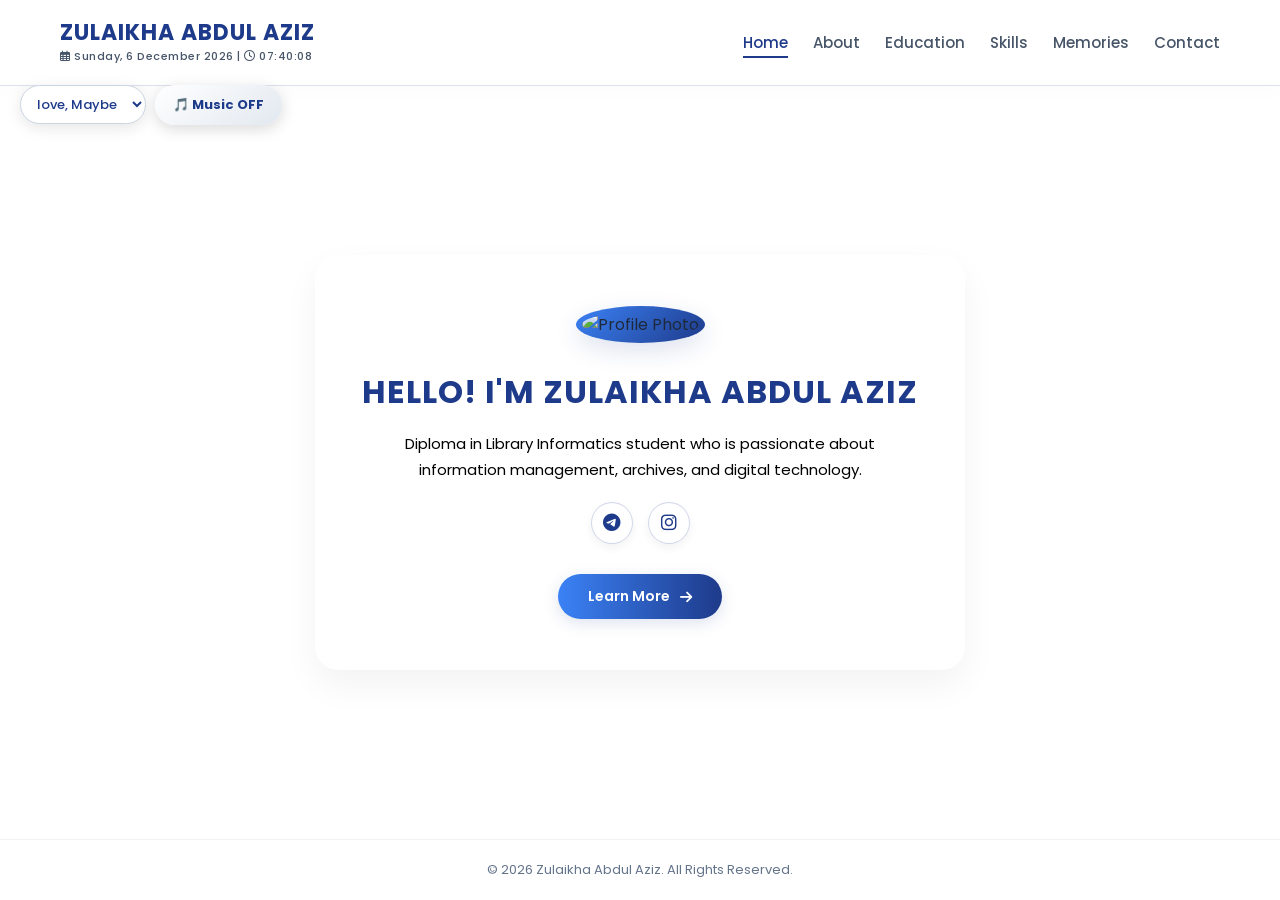
==== index.html @ b41ec61c "zuziz zuziz web" ====
<!DOCTYPE html>
<html lang="en">
<head>
    <meta charset="UTF-8">
    <meta name="viewport" content="width=device-width, initial-scale=1.0">
    <title>Zulaikha Abdul Aziz | Resume</title>

    <link rel="preconnect" href="https://fonts.googleapis.com">
    <link rel="preconnect" href="https://fonts.gstatic.com" crossorigin>
    <link href="https://fonts.googleapis.com/css2?family=Cinzel:wght@600;700&family=Poppins:wght@300;400;500;600;700&display=swap" rel="stylesheet">
    
    <link rel="stylesheet" href="https://cdnjs.cloudflare.com/ajax/libs/font-awesome/6.5.1/css/all.min.css">

    <style>
        /* CSS RESET & THEME SETUP */
        * {
            box-sizing: border-box;
            margin: 0;
            padding: 0;
        }

        body {
            font-family: 'Poppins', sans-serif;
            background-image: url('https://i.pinimg.com/736x/dc/0e/d4/dc0ed4d0a04efab5ea2d8f2a825cf0ed.jpg');
            background-size: cover;
            background-position: center;
            background-repeat: no-repeat;
            background-attachment: fixed;
            color: #1e293b;
            min-height: 100vh;
            display: flex;
            flex-direction: column;
            overflow-x: hidden;
        }

        /* HEADER & NAVIGATION */
        header {
            background-color: rgba(255, 255, 255, 0.6);
            backdrop-filter: blur(10px);
            -webkit-backdrop-filter: blur(10px);
            position: sticky;
            top: 0;
            z-index: 999;
            border-bottom: 1px solid rgba(30, 58, 138, 0.15); 
            box-shadow: 0 4px 20px rgba(0, 0, 0, 0.02); 
            width: 100%;
        }

        nav {
            max-width: 1200px;
            margin: 0 auto;
            padding: 20px;
            display: flex;
            justify-content: space-between;
            align-items: center;
        }

        /* Bekas susunan menegak untuk nama & jam */
        .logo-container {
            display: flex;
            flex-direction: column;
        }

        .logo {
            font-weight: 700;
            color: #1e3a8a;
            font-size: 22px;
            letter-spacing: 1px;
            line-height: 1.2;
        }

        /* Gaya tulisan jam live mengikut konfigurasi portfolio anda */
        .live-clock {
            font-size: 11px;
            color: #475569;
            font-weight: 500;
            margin-top: 2px;
            letter-spacing: 0.5px;
        }

        nav ul {
            list-style: none;
            display: flex;
            gap: 25px;
        }

        nav ul li a {
            text-decoration: none;
            color: #475569;
            font-weight: 500;
            font-size: 15px;
            transition: 0.3s;
            position: relative;
            padding-bottom: 5px;
        }

        nav ul li a:hover, nav ul li a.active {
            color: #1e3a8a;
        }

        nav ul li a::after {
            content: '';
            position: absolute;
            width: 0;
            height: 2px;
            bottom: 0;
            left: 0;
            background-color: #1e3a8a;
            transition: 0.3s;
        }

        nav ul li a:hover::after, nav ul li a.active::after {
            width: 100%;
        }

        /* HERO SECTION MAIN CARD */
        .hero {
            flex: 1;
            display: flex;
            align-items: center;
            justify-content: center;
            padding: 60px 20px;
        }

        .hero-content {
           background: linear-gradient(to bottom, rgba(255, 255, 255, 0.50) 60%, rgba(255, 255, 255, 0.75) 100%), 
           url("https://i.pinimg.com/736x/dc/0e/d4/dc0ed4d0a04efab5ea2d8f2a825cf0ed.jpg");
            background-size: cover;
            background-position: center;
            backdrop-filter: blur(15px);
            -webkit-backdrop-filter: blur(15px);
            border-radius: 24px;
            padding: 50px 40px;
            max-width: 650px;
            width: 100%;
            text-align: center;
            box-shadow: 0 15px 35px rgba(0, 0, 0, 0.05);
            border: 1px solid rgba(255, 255, 255, 0.6);
            animation: fadeInUp 1.2s ease-out;
        }

        /* PROFILE PHOTO WITH MODERN DOUBLE BORDER */
        .hero-content img {
            width: 160px;
            height: 160px;
            object-fit: cover;
            border-radius: 50%;
            padding: 6px;
            background: linear-gradient(135deg, #3b82f6, #1e3a8a);
            box-shadow: 0 8px 25px rgba(30, 58, 138, 0.15);
            margin-bottom: 25px;
            transition: transform 0.5s ease;
        }

        .hero-content img:hover {
            transform: scale(1.05) rotate(3deg);
        }

        .hero-content h1 {
            font-family: 'Poppins', serif;
            font-size: 32px;
            color: #1e3a8a;
            letter-spacing: 1px;
            margin-bottom: 15px;
        }

        .hero-content p {
            font-size: 15px;
            color: black;
            line-height: 1.7;
            max-width: 500px;
            margin: 0 auto 20px;
        }

        /* GAYA IKON MEDIA SOSIAL INTERAKTIF */
        .social-links {
            display: flex;
            justify-content: center;
            gap: 15px;
            margin-bottom: 30px;
        }

        .social-icon {
            width: 42px;
            height: 42px;
            background: rgba(255, 255, 255, 0.85);
            border: 1px solid rgba(30, 58, 138, 0.2);
            color: #1e3a8a;
            border-radius: 50%;
            display: flex;
            align-items: center;
            justify-content: center;
            text-decoration: none;
            font-size: 18px;
            transition: all 0.3s ease;
            box-shadow: 0 4px 10px rgba(0, 0, 0, 0.05);
        }

        .social-icon:hover {
            color: #ffffff;
            transform: translateY(-3px);
            box-shadow: 0 6px 15px rgba(30, 58, 138, 0.25);
        }

        /* Hover warna khas untuk Telegram & Instagram */
        .social-icon[title="Telegram"]:hover {
            background: linear-gradient(135deg, #229ED9, #179CDE);
            border-color: #179CDE;
        }

        .social-icon[title="Instagram"]:hover {
            background: linear-gradient(135deg, #f9ce34, #ee2a7b, #6228d7);
            border-color: #ee2a7b;
        }

        /* CALL TO ACTION BUTTON */
        .btn {
            display: inline-flex;
            align-items: center;
            gap: 10px;
            padding: 12px 30px;
            background: linear-gradient(90deg, #3b82f6, #1e3a8a);
            color: #ffffff;
            text-decoration: none;
            font-weight: 600;
            font-size: 14px;
            border-radius: 50px;
            box-shadow: 0 4px 15px rgba(30, 58, 138, 0.15);
            transition: all 0.3s ease;
        }

        .btn:hover {
            transform: translateY(-2px);
            box-shadow: 0 8px 25px rgba(30, 58, 138, 0.25);
            background: linear-gradient(90deg, #1e3a8a, #1d4ed8);
        }

        /* FLOATING MUSIC CONTROLLER */
        .music-control {
            position: fixed;
            top: 85px;
            left: 20px;
            z-index: 9999;
        }

        .music-control button {
            padding: 10px 18px;
            border: none;
            border-radius: 50px;
            background: linear-gradient(145deg, #ffffff, #e2e8f0);
            color: #1e3a8a;
            font-weight: bold;
            cursor: pointer;
            box-shadow: 0 4px 15px rgba(0,0,0,0.15);
            transition: all 0.3s ease;
            display: inline-flex;
            align-items: center;
            gap: 8px;
            font-family: 'Poppins', sans-serif;
            font-size: 13px;
        }

        .music-control button:hover {
            transform: scale(1.05);
            background: linear-gradient(145deg, #e2e8f0, #ffffff);
        }

        /* KEYFRAMES FOR ANIMATIONS */
        @keyframes fadeInUp {
            from { opacity: 0; transform: translateY(30px); }
            to { opacity: 1; transform: translateY(0); }
        }

        /* FOOTER */
        footer {
            background-color: rgba(255, 255, 255, 0.8);
            backdrop-filter: blur(5px);
            text-align: center;
            padding: 20px;
            width: 100%;
            border-top: 1px solid rgba(0,0,0,0.05);
        }

        footer p {
            font-size: 13px;
            color: #64748b;
        }

        /* RESPONSIVE BREAKPOINTS */
        @media (max-width: 768px) {
            nav { flex-direction: column; gap: 15px; }
            .logo-container { align-items: center; }
            nav ul { gap: 15px; }
            .music-control { top: auto; bottom: 20px; left: 20px; }
            .hero-content { padding: 40px 20px; }
            .hero-content h1 { font-size: 26px; }
        }
    </style>
</head>
<body>

<header>
    <nav>
        <div class="logo-container">
            <h2 class="logo">ZULAIKHA ABDUL AZIZ</h2>
            <div class="live-clock" id="liveClock">Loading date & time...</div>
        </div>

        <ul>
            <li><a href="index.html" class="active">Home</a></li>
            <li><a href="about.html">About</a></li>
            <li><a href="education.html">Education</a></li>
            <li><a href="skills.html">Skills</a></li>
            <li><a href="memories.html">Memories</a></li>
            <li><a href="contact.html">Contact</a></li>
        </ul>
    </nav>
</header>

<div class="music-control">
    <select id="trackSelect" onchange="changeTrack()" style="padding: 8px 12px; border-radius: 50px; border: 1px solid #cbd5e1; font-family: 'Poppins', sans-serif; font-size: 13px; color: #1e3a8a; font-weight: 500; background: white; cursor: pointer; box-shadow: 0 4px 15px rgba(0,0,0,0.1); margin-right: 5px; outline: none;">
        <option value="music/justin.mp4">love, Maybe</option>
        <option value="music/justin bie.mp4">Baby</option>
        <option value="music/s.mp4">Blue</option>
    </select>
    
    <button onclick="toggleMusic()" id="musicBtn">🎵 Music OFF</button>
    
    <audio id="bgmusic" loop>
        <source id="musicSource" src="music/justin.mp4" type="audio/mp3">
    </audio>
</div>

<main class="hero">
    <div class="hero-content">
        <img src="image/zu.jpg" alt="Profile Photo">
        <h1>HELLO! I'M ZULAIKHA ABDUL AZIZ</h1>
        <p>
            Diploma in Library Informatics student who is passionate
            about information management, archives, and digital technology.
        </p>

        <div class="social-links">
            <a href="https://t.me/merenggss" target="_blank" class="social-icon" title="Telegram">
                <i class="fa-brands fa-telegram"></i>
            </a>
            <a href="https://www.instagram.com/zlkhaziz/" target="_blank" class="social-icon" title="Instagram">
                <i class="fa-brands fa-instagram"></i>
            </a>
        </div>

        <a href="about.html" class="btn">Learn More <i class="fa-solid fa-arrow-right"></i></a>
    </div>
</main>

<footer>
    <p>© 2026 Zulaikha Abdul Aziz. All Rights Reserved.</p>
</footer>

<script>
// 1. FUNGSI JAM & TARIKH LIVE (Format Malaysia 24-jam seragam)
function updateClock() {
    const clockElement = document.getElementById("liveClock");
    if (clockElement) {
        const now = new Date();
        const optionsDate = { weekday: 'long', day: 'numeric', month: 'long', year: 'numeric' };
        const dateString = now.toLocaleDateString('en-MY', optionsDate);
        const timeString = now.toLocaleTimeString('en-MY', { hour12: false });
        clockElement.innerHTML = `<i class="fa-regular fa-calendar-days"></i> ${dateString} | <i class="fa-regular fa-clock"></i> ${timeString}`;
    }
}
setInterval(updateClock, 1000);
updateClock();

// 2. FUNGSI MUZIK LATAR BELAKANG (Dengan Sistem Playlist & Memori)
const music = document.getElementById("bgmusic");
const btn = document.getElementById("musicBtn");
const trackSelect = document.getElementById("trackSelect");

if (music) {
    music.volume = 0.8; // Kawalan kelantangan bunyi
}

function getSavedTime() {
    try {
        const musicTime = localStorage.getItem("musicCurrentTime");
        if (musicTime) {
            const parsedTime = parseFloat(musicTime);
            if (!isNaN(parsedTime) && isFinite(parsedTime) && parsedTime > 0) {
                return parsedTime;
            }
        }
    } catch (e) {}
    return 0;
}

// Fungsi apabila pengguna menukar lagu di dropdown
function changeTrack() {
    const selectedTrack = trackSelect.value;
    const isPlaying = !music.paused;

    // Simpan trek terkini ke memori pelayar
    localStorage.setItem("selectedTrack", selectedTrack);
    
    // Tukar sumber lagu dan muat semula pemain audio
    music.src = selectedTrack;
    music.load();
    
    // Tetapkan semula masa lagu ke permulaan untuk lagu baharu
    localStorage.setItem("musicCurrentTime", 0);

    // Jika sedang main sebelum ini, teruskan mainkan lagu baharu secara automatik
    if (isPlaying) {
        music.play().then(() => {
            btn.innerHTML = "🎵 Music ON";
        }).catch(err => {
            btn.innerHTML = "🎵 Music OFF";
            localStorage.setItem("musicStatus", "paused");
        });
    }
}

window.addEventListener("DOMContentLoaded", () => {
    try {
        const musicStatus = localStorage.getItem("musicStatus");
        const savedTrack = localStorage.getItem("selectedTrack");
        const savedTime = getSavedTime();

        // Pulihkan lagu terakhir yang dipilih pengguna
        if (savedTrack && trackSelect) {
            trackSelect.value = savedTrack;
            music.src = savedTrack;
            music.load();
        }

        if (savedTime > 0) {
            // Beri sedikit ruang masa untuk fail audio dimuatkan sebelum set masa rekod
            music.addEventListener('loadedmetadata', function() {
                music.currentTime = savedTime;
            }, { once: true });
        }

        if (musicStatus === "playing") {
            let playPromise = music.play();
            if (playPromise !== undefined) {
                playPromise.then(() => {
                    btn.innerHTML = "🎵 Music ON";
                }).catch(err => {
                    console.log("Autoplay dihalang oleh polisi pelayar web. Menunggu klik.");
                    btn.innerHTML = "🎵 Music OFF";
                    localStorage.setItem("musicStatus", "paused");
                });
            }
        } else {
            btn.innerHTML = "🎵 Music OFF";
        }
    } catch (e) {
        localStorage.removeItem("musicCurrentTime");
        btn.innerHTML = "🎵 Music OFF";
    }
});

// Simpan kedudukan masa lagu setiap saat
setInterval(() => {
    try {
        if (music && !music.paused && !isNaN(music.currentTime) && music.currentTime > 0) {
            localStorage.setItem("musicCurrentTime", music.currentTime);
        }
    } catch (e) {}
}, 1000);

function toggleMusic() {
    try {
        if (!music.paused) {
            music.pause();
            btn.innerHTML = "🎵 Music OFF";
            localStorage.setItem("musicStatus", "paused");
        } else {
            music.play().then(() => {
                btn.innerHTML = "🎵 Music ON";
                localStorage.setItem("musicStatus", "playing");
            }).catch(error => {
                alert("Nota: Sila pastikan fail lagu berada di dalam folder 'music' dengan nama yang betul.");
            });
        }
    } catch(e) {
        localStorage.clear();
        btn.innerHTML = "🎵 Music OFF";
    }
}
</script>

</body>
</html>
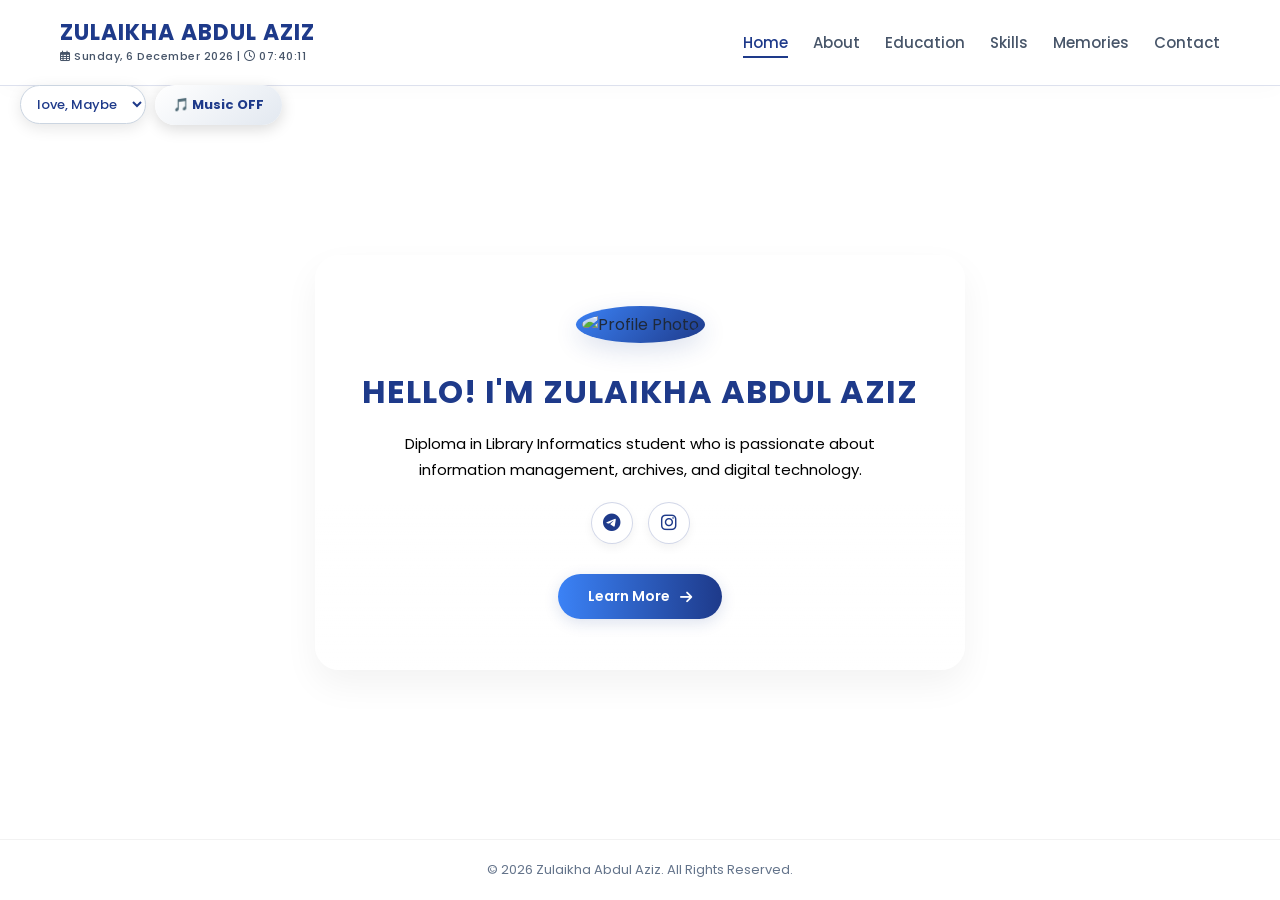
==== commit f0c17561: "Add files via upload" ====
--- a/index.html
+++ b/index.html
@@ -1,494 +1,494 @@
-<!DOCTYPE html>
-<html lang="en">
-<head>
-    <meta charset="UTF-8">
-    <meta name="viewport" content="width=device-width, initial-scale=1.0">
-    <title>Zulaikha Abdul Aziz | Resume</title>
-
-    <link rel="preconnect" href="https://fonts.googleapis.com">
-    <link rel="preconnect" href="https://fonts.gstatic.com" crossorigin>
-    <link href="https://fonts.googleapis.com/css2?family=Cinzel:wght@600;700&family=Poppins:wght@300;400;500;600;700&display=swap" rel="stylesheet">
-    
-    <link rel="stylesheet" href="https://cdnjs.cloudflare.com/ajax/libs/font-awesome/6.5.1/css/all.min.css">
-
-    <style>
-        /* CSS RESET & THEME SETUP */
-        * {
-            box-sizing: border-box;
-            margin: 0;
-            padding: 0;
-        }
-
-        body {
-            font-family: 'Poppins', sans-serif;
-            background-image: url('https://i.pinimg.com/736x/dc/0e/d4/dc0ed4d0a04efab5ea2d8f2a825cf0ed.jpg');
-            background-size: cover;
-            background-position: center;
-            background-repeat: no-repeat;
-            background-attachment: fixed;
-            color: #1e293b;
-            min-height: 100vh;
-            display: flex;
-            flex-direction: column;
-            overflow-x: hidden;
-        }
-
-        /* HEADER & NAVIGATION */
-        header {
-            background-color: rgba(255, 255, 255, 0.6);
-            backdrop-filter: blur(10px);
-            -webkit-backdrop-filter: blur(10px);
-            position: sticky;
-            top: 0;
-            z-index: 999;
-            border-bottom: 1px solid rgba(30, 58, 138, 0.15); 
-            box-shadow: 0 4px 20px rgba(0, 0, 0, 0.02); 
-            width: 100%;
-        }
-
-        nav {
-            max-width: 1200px;
-            margin: 0 auto;
-            padding: 20px;
-            display: flex;
-            justify-content: space-between;
-            align-items: center;
-        }
-
-        /* Bekas susunan menegak untuk nama & jam */
-        .logo-container {
-            display: flex;
-            flex-direction: column;
-        }
-
-        .logo {
-            font-weight: 700;
-            color: #1e3a8a;
-            font-size: 22px;
-            letter-spacing: 1px;
-            line-height: 1.2;
-        }
-
-        /* Gaya tulisan jam live mengikut konfigurasi portfolio anda */
-        .live-clock {
-            font-size: 11px;
-            color: #475569;
-            font-weight: 500;
-            margin-top: 2px;
-            letter-spacing: 0.5px;
-        }
-
-        nav ul {
-            list-style: none;
-            display: flex;
-            gap: 25px;
-        }
-
-        nav ul li a {
-            text-decoration: none;
-            color: #475569;
-            font-weight: 500;
-            font-size: 15px;
-            transition: 0.3s;
-            position: relative;
-            padding-bottom: 5px;
-        }
-
-        nav ul li a:hover, nav ul li a.active {
-            color: #1e3a8a;
-        }
-
-        nav ul li a::after {
-            content: '';
-            position: absolute;
-            width: 0;
-            height: 2px;
-            bottom: 0;
-            left: 0;
-            background-color: #1e3a8a;
-            transition: 0.3s;
-        }
-
-        nav ul li a:hover::after, nav ul li a.active::after {
-            width: 100%;
-        }
-
-        /* HERO SECTION MAIN CARD */
-        .hero {
-            flex: 1;
-            display: flex;
-            align-items: center;
-            justify-content: center;
-            padding: 60px 20px;
-        }
-
-        .hero-content {
-           background: linear-gradient(to bottom, rgba(255, 255, 255, 0.50) 60%, rgba(255, 255, 255, 0.75) 100%), 
-           url("https://i.pinimg.com/736x/dc/0e/d4/dc0ed4d0a04efab5ea2d8f2a825cf0ed.jpg");
-            background-size: cover;
-            background-position: center;
-            backdrop-filter: blur(15px);
-            -webkit-backdrop-filter: blur(15px);
-            border-radius: 24px;
-            padding: 50px 40px;
-            max-width: 650px;
-            width: 100%;
-            text-align: center;
-            box-shadow: 0 15px 35px rgba(0, 0, 0, 0.05);
-            border: 1px solid rgba(255, 255, 255, 0.6);
-            animation: fadeInUp 1.2s ease-out;
-        }
-
-        /* PROFILE PHOTO WITH MODERN DOUBLE BORDER */
-        .hero-content img {
-            width: 160px;
-            height: 160px;
-            object-fit: cover;
-            border-radius: 50%;
-            padding: 6px;
-            background: linear-gradient(135deg, #3b82f6, #1e3a8a);
-            box-shadow: 0 8px 25px rgba(30, 58, 138, 0.15);
-            margin-bottom: 25px;
-            transition: transform 0.5s ease;
-        }
-
-        .hero-content img:hover {
-            transform: scale(1.05) rotate(3deg);
-        }
-
-        .hero-content h1 {
-            font-family: 'Poppins', serif;
-            font-size: 32px;
-            color: #1e3a8a;
-            letter-spacing: 1px;
-            margin-bottom: 15px;
-        }
-
-        .hero-content p {
-            font-size: 15px;
-            color: black;
-            line-height: 1.7;
-            max-width: 500px;
-            margin: 0 auto 20px;
-        }
-
-        /* GAYA IKON MEDIA SOSIAL INTERAKTIF */
-        .social-links {
-            display: flex;
-            justify-content: center;
-            gap: 15px;
-            margin-bottom: 30px;
-        }
-
-        .social-icon {
-            width: 42px;
-            height: 42px;
-            background: rgba(255, 255, 255, 0.85);
-            border: 1px solid rgba(30, 58, 138, 0.2);
-            color: #1e3a8a;
-            border-radius: 50%;
-            display: flex;
-            align-items: center;
-            justify-content: center;
-            text-decoration: none;
-            font-size: 18px;
-            transition: all 0.3s ease;
-            box-shadow: 0 4px 10px rgba(0, 0, 0, 0.05);
-        }
-
-        .social-icon:hover {
-            color: #ffffff;
-            transform: translateY(-3px);
-            box-shadow: 0 6px 15px rgba(30, 58, 138, 0.25);
-        }
-
-        /* Hover warna khas untuk Telegram & Instagram */
-        .social-icon[title="Telegram"]:hover {
-            background: linear-gradient(135deg, #229ED9, #179CDE);
-            border-color: #179CDE;
-        }
-
-        .social-icon[title="Instagram"]:hover {
-            background: linear-gradient(135deg, #f9ce34, #ee2a7b, #6228d7);
-            border-color: #ee2a7b;
-        }
-
-        /* CALL TO ACTION BUTTON */
-        .btn {
-            display: inline-flex;
-            align-items: center;
-            gap: 10px;
-            padding: 12px 30px;
-            background: linear-gradient(90deg, #3b82f6, #1e3a8a);
-            color: #ffffff;
-            text-decoration: none;
-            font-weight: 600;
-            font-size: 14px;
-            border-radius: 50px;
-            box-shadow: 0 4px 15px rgba(30, 58, 138, 0.15);
-            transition: all 0.3s ease;
-        }
-
-        .btn:hover {
-            transform: translateY(-2px);
-            box-shadow: 0 8px 25px rgba(30, 58, 138, 0.25);
-            background: linear-gradient(90deg, #1e3a8a, #1d4ed8);
-        }
-
-        /* FLOATING MUSIC CONTROLLER */
-        .music-control {
-            position: fixed;
-            top: 85px;
-            left: 20px;
-            z-index: 9999;
-        }
-
-        .music-control button {
-            padding: 10px 18px;
-            border: none;
-            border-radius: 50px;
-            background: linear-gradient(145deg, #ffffff, #e2e8f0);
-            color: #1e3a8a;
-            font-weight: bold;
-            cursor: pointer;
-            box-shadow: 0 4px 15px rgba(0,0,0,0.15);
-            transition: all 0.3s ease;
-            display: inline-flex;
-            align-items: center;
-            gap: 8px;
-            font-family: 'Poppins', sans-serif;
-            font-size: 13px;
-        }
-
-        .music-control button:hover {
-            transform: scale(1.05);
-            background: linear-gradient(145deg, #e2e8f0, #ffffff);
-        }
-
-        /* KEYFRAMES FOR ANIMATIONS */
-        @keyframes fadeInUp {
-            from { opacity: 0; transform: translateY(30px); }
-            to { opacity: 1; transform: translateY(0); }
-        }
-
-        /* FOOTER */
-        footer {
-            background-color: rgba(255, 255, 255, 0.8);
-            backdrop-filter: blur(5px);
-            text-align: center;
-            padding: 20px;
-            width: 100%;
-            border-top: 1px solid rgba(0,0,0,0.05);
-        }
-
-        footer p {
-            font-size: 13px;
-            color: #64748b;
-        }
-
-        /* RESPONSIVE BREAKPOINTS */
-        @media (max-width: 768px) {
-            nav { flex-direction: column; gap: 15px; }
-            .logo-container { align-items: center; }
-            nav ul { gap: 15px; }
-            .music-control { top: auto; bottom: 20px; left: 20px; }
-            .hero-content { padding: 40px 20px; }
-            .hero-content h1 { font-size: 26px; }
-        }
-    </style>
-</head>
-<body>
-
-<header>
-    <nav>
-        <div class="logo-container">
-            <h2 class="logo">ZULAIKHA ABDUL AZIZ</h2>
-            <div class="live-clock" id="liveClock">Loading date & time...</div>
-        </div>
-
-        <ul>
-            <li><a href="index.html" class="active">Home</a></li>
-            <li><a href="about.html">About</a></li>
-            <li><a href="education.html">Education</a></li>
-            <li><a href="skills.html">Skills</a></li>
-            <li><a href="memories.html">Memories</a></li>
-            <li><a href="contact.html">Contact</a></li>
-        </ul>
-    </nav>
-</header>
-
-<div class="music-control">
-    <select id="trackSelect" onchange="changeTrack()" style="padding: 8px 12px; border-radius: 50px; border: 1px solid #cbd5e1; font-family: 'Poppins', sans-serif; font-size: 13px; color: #1e3a8a; font-weight: 500; background: white; cursor: pointer; box-shadow: 0 4px 15px rgba(0,0,0,0.1); margin-right: 5px; outline: none;">
-        <option value="music/justin.mp4">love, Maybe</option>
-        <option value="music/justin bie.mp4">Baby</option>
-        <option value="music/s.mp4">Blue</option>
-    </select>
-    
-    <button onclick="toggleMusic()" id="musicBtn">🎵 Music OFF</button>
-    
-    <audio id="bgmusic" loop>
-        <source id="musicSource" src="music/justin.mp4" type="audio/mp3">
-    </audio>
-</div>
-
-<main class="hero">
-    <div class="hero-content">
-        <img src="image/zu.jpg" alt="Profile Photo">
-        <h1>HELLO! I'M ZULAIKHA ABDUL AZIZ</h1>
-        <p>
-            Diploma in Library Informatics student who is passionate
-            about information management, archives, and digital technology.
-        </p>
-
-        <div class="social-links">
-            <a href="https://t.me/merenggss" target="_blank" class="social-icon" title="Telegram">
-                <i class="fa-brands fa-telegram"></i>
-            </a>
-            <a href="https://www.instagram.com/zlkhaziz/" target="_blank" class="social-icon" title="Instagram">
-                <i class="fa-brands fa-instagram"></i>
-            </a>
-        </div>
-
-        <a href="about.html" class="btn">Learn More <i class="fa-solid fa-arrow-right"></i></a>
-    </div>
-</main>
-
-<footer>
-    <p>© 2026 Zulaikha Abdul Aziz. All Rights Reserved.</p>
-</footer>
-
-<script>
-// 1. FUNGSI JAM & TARIKH LIVE (Format Malaysia 24-jam seragam)
-function updateClock() {
-    const clockElement = document.getElementById("liveClock");
-    if (clockElement) {
-        const now = new Date();
-        const optionsDate = { weekday: 'long', day: 'numeric', month: 'long', year: 'numeric' };
-        const dateString = now.toLocaleDateString('en-MY', optionsDate);
-        const timeString = now.toLocaleTimeString('en-MY', { hour12: false });
-        clockElement.innerHTML = `<i class="fa-regular fa-calendar-days"></i> ${dateString} | <i class="fa-regular fa-clock"></i> ${timeString}`;
-    }
-}
-setInterval(updateClock, 1000);
-updateClock();
-
-// 2. FUNGSI MUZIK LATAR BELAKANG (Dengan Sistem Playlist & Memori)
-const music = document.getElementById("bgmusic");
-const btn = document.getElementById("musicBtn");
-const trackSelect = document.getElementById("trackSelect");
-
-if (music) {
-    music.volume = 0.8; // Kawalan kelantangan bunyi
-}
-
-function getSavedTime() {
-    try {
-        const musicTime = localStorage.getItem("musicCurrentTime");
-        if (musicTime) {
-            const parsedTime = parseFloat(musicTime);
-            if (!isNaN(parsedTime) && isFinite(parsedTime) && parsedTime > 0) {
-                return parsedTime;
-            }
-        }
-    } catch (e) {}
-    return 0;
-}
-
-// Fungsi apabila pengguna menukar lagu di dropdown
-function changeTrack() {
-    const selectedTrack = trackSelect.value;
-    const isPlaying = !music.paused;
-
-    // Simpan trek terkini ke memori pelayar
-    localStorage.setItem("selectedTrack", selectedTrack);
-    
-    // Tukar sumber lagu dan muat semula pemain audio
-    music.src = selectedTrack;
-    music.load();
-    
-    // Tetapkan semula masa lagu ke permulaan untuk lagu baharu
-    localStorage.setItem("musicCurrentTime", 0);
-
-    // Jika sedang main sebelum ini, teruskan mainkan lagu baharu secara automatik
-    if (isPlaying) {
-        music.play().then(() => {
-            btn.innerHTML = "🎵 Music ON";
-        }).catch(err => {
-            btn.innerHTML = "🎵 Music OFF";
-            localStorage.setItem("musicStatus", "paused");
-        });
-    }
-}
-
-window.addEventListener("DOMContentLoaded", () => {
-    try {
-        const musicStatus = localStorage.getItem("musicStatus");
-        const savedTrack = localStorage.getItem("selectedTrack");
-        const savedTime = getSavedTime();
-
-        // Pulihkan lagu terakhir yang dipilih pengguna
-        if (savedTrack && trackSelect) {
-            trackSelect.value = savedTrack;
-            music.src = savedTrack;
-            music.load();
-        }
-
-        if (savedTime > 0) {
-            // Beri sedikit ruang masa untuk fail audio dimuatkan sebelum set masa rekod
-            music.addEventListener('loadedmetadata', function() {
-                music.currentTime = savedTime;
-            }, { once: true });
-        }
-
-        if (musicStatus === "playing") {
-            let playPromise = music.play();
-            if (playPromise !== undefined) {
-                playPromise.then(() => {
-                    btn.innerHTML = "🎵 Music ON";
-                }).catch(err => {
-                    console.log("Autoplay dihalang oleh polisi pelayar web. Menunggu klik.");
-                    btn.innerHTML = "🎵 Music OFF";
-                    localStorage.setItem("musicStatus", "paused");
-                });
-            }
-        } else {
-            btn.innerHTML = "🎵 Music OFF";
-        }
-    } catch (e) {
-        localStorage.removeItem("musicCurrentTime");
-        btn.innerHTML = "🎵 Music OFF";
-    }
-});
-
-// Simpan kedudukan masa lagu setiap saat
-setInterval(() => {
-    try {
-        if (music && !music.paused && !isNaN(music.currentTime) && music.currentTime > 0) {
-            localStorage.setItem("musicCurrentTime", music.currentTime);
-        }
-    } catch (e) {}
-}, 1000);
-
-function toggleMusic() {
-    try {
-        if (!music.paused) {
-            music.pause();
-            btn.innerHTML = "🎵 Music OFF";
-            localStorage.setItem("musicStatus", "paused");
-        } else {
-            music.play().then(() => {
-                btn.innerHTML = "🎵 Music ON";
-                localStorage.setItem("musicStatus", "playing");
-            }).catch(error => {
-                alert("Nota: Sila pastikan fail lagu berada di dalam folder 'music' dengan nama yang betul.");
-            });
-        }
-    } catch(e) {
-        localStorage.clear();
-        btn.innerHTML = "🎵 Music OFF";
-    }
-}
-</script>
-
-</body>
+<!DOCTYPE html>
+<html lang="en">
+<head>
+    <meta charset="UTF-8">
+    <meta name="viewport" content="width=device-width, initial-scale=1.0">
+    <title>Zulaikha Abdul Aziz | Resume</title>
+
+    <link rel="preconnect" href="https://fonts.googleapis.com">
+    <link rel="preconnect" href="https://fonts.gstatic.com" crossorigin>
+    <link href="https://fonts.googleapis.com/css2?family=Cinzel:wght@600;700&family=Poppins:wght@300;400;500;600;700&display=swap" rel="stylesheet">
+    
+    <link rel="stylesheet" href="https://cdnjs.cloudflare.com/ajax/libs/font-awesome/6.5.1/css/all.min.css">
+
+    <style>
+        /* CSS RESET & THEME SETUP */
+        * {
+            box-sizing: border-box;
+            margin: 0;
+            padding: 0;
+        }
+
+        body {
+            font-family: 'Poppins', sans-serif;
+            background-image: url('https://i.pinimg.com/736x/dc/0e/d4/dc0ed4d0a04efab5ea2d8f2a825cf0ed.jpg');
+            background-size: cover;
+            background-position: center;
+            background-repeat: no-repeat;
+            background-attachment: fixed;
+            color: #1e293b;
+            min-height: 100vh;
+            display: flex;
+            flex-direction: column;
+            overflow-x: hidden;
+        }
+
+        /* HEADER & NAVIGATION */
+        header {
+            background-color: rgba(255, 255, 255, 0.6);
+            backdrop-filter: blur(10px);
+            -webkit-backdrop-filter: blur(10px);
+            position: sticky;
+            top: 0;
+            z-index: 999;
+            border-bottom: 1px solid rgba(30, 58, 138, 0.15); 
+            box-shadow: 0 4px 20px rgba(0, 0, 0, 0.02); 
+            width: 100%;
+        }
+
+        nav {
+            max-width: 1200px;
+            margin: 0 auto;
+            padding: 20px;
+            display: flex;
+            justify-content: space-between;
+            align-items: center;
+        }
+
+        /* Bekas susunan menegak untuk nama & jam */
+        .logo-container {
+            display: flex;
+            flex-direction: column;
+        }
+
+        .logo {
+            font-weight: 700;
+            color: #1e3a8a;
+            font-size: 22px;
+            letter-spacing: 1px;
+            line-height: 1.2;
+        }
+
+        /* Gaya tulisan jam live mengikut konfigurasi portfolio anda */
+        .live-clock {
+            font-size: 11px;
+            color: #475569;
+            font-weight: 500;
+            margin-top: 2px;
+            letter-spacing: 0.5px;
+        }
+
+        nav ul {
+            list-style: none;
+            display: flex;
+            gap: 25px;
+        }
+
+        nav ul li a {
+            text-decoration: none;
+            color: #475569;
+            font-weight: 500;
+            font-size: 15px;
+            transition: 0.3s;
+            position: relative;
+            padding-bottom: 5px;
+        }
+
+        nav ul li a:hover, nav ul li a.active {
+            color: #1e3a8a;
+        }
+
+        nav ul li a::after {
+            content: '';
+            position: absolute;
+            width: 0;
+            height: 2px;
+            bottom: 0;
+            left: 0;
+            background-color: #1e3a8a;
+            transition: 0.3s;
+        }
+
+        nav ul li a:hover::after, nav ul li a.active::after {
+            width: 100%;
+        }
+
+        /* HERO SECTION MAIN CARD */
+        .hero {
+            flex: 1;
+            display: flex;
+            align-items: center;
+            justify-content: center;
+            padding: 60px 20px;
+        }
+
+        .hero-content {
+           background: linear-gradient(to bottom, rgba(255, 255, 255, 0.50) 60%, rgba(255, 255, 255, 0.75) 100%), 
+           url("https://i.pinimg.com/736x/dc/0e/d4/dc0ed4d0a04efab5ea2d8f2a825cf0ed.jpg");
+            background-size: cover;
+            background-position: center;
+            backdrop-filter: blur(15px);
+            -webkit-backdrop-filter: blur(15px);
+            border-radius: 24px;
+            padding: 50px 40px;
+            max-width: 650px;
+            width: 100%;
+            text-align: center;
+            box-shadow: 0 15px 35px rgba(0, 0, 0, 0.05);
+            border: 1px solid rgba(255, 255, 255, 0.6);
+            animation: fadeInUp 1.2s ease-out;
+        }
+
+        /* PROFILE PHOTO WITH MODERN DOUBLE BORDER */
+        .hero-content img {
+            width: 160px;
+            height: 160px;
+            object-fit: cover;
+            border-radius: 50%;
+            padding: 6px;
+            background: linear-gradient(135deg, #3b82f6, #1e3a8a);
+            box-shadow: 0 8px 25px rgba(30, 58, 138, 0.15);
+            margin-bottom: 25px;
+            transition: transform 0.5s ease;
+        }
+
+        .hero-content img:hover {
+            transform: scale(1.05) rotate(3deg);
+        }
+
+        .hero-content h1 {
+            font-family: 'Poppins', serif;
+            font-size: 32px;
+            color: #1e3a8a;
+            letter-spacing: 1px;
+            margin-bottom: 15px;
+        }
+
+        .hero-content p {
+            font-size: 15px;
+            color: black;
+            line-height: 1.7;
+            max-width: 500px;
+            margin: 0 auto 20px;
+        }
+
+        /* GAYA IKON MEDIA SOSIAL INTERAKTIF */
+        .social-links {
+            display: flex;
+            justify-content: center;
+            gap: 15px;
+            margin-bottom: 30px;
+        }
+
+        .social-icon {
+            width: 42px;
+            height: 42px;
+            background: rgba(255, 255, 255, 0.85);
+            border: 1px solid rgba(30, 58, 138, 0.2);
+            color: #1e3a8a;
+            border-radius: 50%;
+            display: flex;
+            align-items: center;
+            justify-content: center;
+            text-decoration: none;
+            font-size: 18px;
+            transition: all 0.3s ease;
+            box-shadow: 0 4px 10px rgba(0, 0, 0, 0.05);
+        }
+
+        .social-icon:hover {
+            color: #ffffff;
+            transform: translateY(-3px);
+            box-shadow: 0 6px 15px rgba(30, 58, 138, 0.25);
+        }
+
+        /* Hover warna khas untuk Telegram & Instagram */
+        .social-icon[title="Telegram"]:hover {
+            background: linear-gradient(135deg, #229ED9, #179CDE);
+            border-color: #179CDE;
+        }
+
+        .social-icon[title="Instagram"]:hover {
+            background: linear-gradient(135deg, #f9ce34, #ee2a7b, #6228d7);
+            border-color: #ee2a7b;
+        }
+
+        /* CALL TO ACTION BUTTON */
+        .btn {
+            display: inline-flex;
+            align-items: center;
+            gap: 10px;
+            padding: 12px 30px;
+            background: linear-gradient(90deg, #3b82f6, #1e3a8a);
+            color: #ffffff;
+            text-decoration: none;
+            font-weight: 600;
+            font-size: 14px;
+            border-radius: 50px;
+            box-shadow: 0 4px 15px rgba(30, 58, 138, 0.15);
+            transition: all 0.3s ease;
+        }
+
+        .btn:hover {
+            transform: translateY(-2px);
+            box-shadow: 0 8px 25px rgba(30, 58, 138, 0.25);
+            background: linear-gradient(90deg, #1e3a8a, #1d4ed8);
+        }
+
+        /* FLOATING MUSIC CONTROLLER */
+        .music-control {
+            position: fixed;
+            top: 85px;
+            left: 20px;
+            z-index: 9999;
+        }
+
+        .music-control button {
+            padding: 10px 18px;
+            border: none;
+            border-radius: 50px;
+            background: linear-gradient(145deg, #ffffff, #e2e8f0);
+            color: #1e3a8a;
+            font-weight: bold;
+            cursor: pointer;
+            box-shadow: 0 4px 15px rgba(0,0,0,0.15);
+            transition: all 0.3s ease;
+            display: inline-flex;
+            align-items: center;
+            gap: 8px;
+            font-family: 'Poppins', sans-serif;
+            font-size: 13px;
+        }
+
+        .music-control button:hover {
+            transform: scale(1.05);
+            background: linear-gradient(145deg, #e2e8f0, #ffffff);
+        }
+
+        /* KEYFRAMES FOR ANIMATIONS */
+        @keyframes fadeInUp {
+            from { opacity: 0; transform: translateY(30px); }
+            to { opacity: 1; transform: translateY(0); }
+        }
+
+        /* FOOTER */
+        footer {
+            background-color: rgba(255, 255, 255, 0.8);
+            backdrop-filter: blur(5px);
+            text-align: center;
+            padding: 20px;
+            width: 100%;
+            border-top: 1px solid rgba(0,0,0,0.05);
+        }
+
+        footer p {
+            font-size: 13px;
+            color: #64748b;
+        }
+
+        /* RESPONSIVE BREAKPOINTS */
+        @media (max-width: 768px) {
+            nav { flex-direction: column; gap: 15px; }
+            .logo-container { align-items: center; }
+            nav ul { gap: 15px; }
+            .music-control { top: auto; bottom: 20px; left: 20px; }
+            .hero-content { padding: 40px 20px; }
+            .hero-content h1 { font-size: 26px; }
+        }
+    </style>
+</head>
+<body>
+
+<header>
+    <nav>
+        <div class="logo-container">
+            <h2 class="logo">ZULAIKHA ABDUL AZIZ</h2>
+            <div class="live-clock" id="liveClock">Loading date & time...</div>
+        </div>
+
+        <ul>
+            <li><a href="index.html" class="active">Home</a></li>
+            <li><a href="about.html">About</a></li>
+            <li><a href="education.html">Education</a></li>
+            <li><a href="skills.html">Skills</a></li>
+            <li><a href="memories.html">Memories</a></li>
+            <li><a href="contact.html">Contact</a></li>
+        </ul>
+    </nav>
+</header>
+
+<div class="music-control">
+    <select id="trackSelect" onchange="changeTrack()" style="padding: 8px 12px; border-radius: 50px; border: 1px solid #cbd5e1; font-family: 'Poppins', sans-serif; font-size: 13px; color: #1e3a8a; font-weight: 500; background: white; cursor: pointer; box-shadow: 0 4px 15px rgba(0,0,0,0.1); margin-right: 5px; outline: none;">
+        <option value="music/justin.mp4">love, Maybe</option>
+        <option value="music/justinbie.mp4">Baby</option>
+        <option value="music/s.mp4">Blue</option>
+    </select>
+    
+    <button onclick="toggleMusic()" id="musicBtn">🎵 Music OFF</button>
+    
+    <audio id="bgmusic" loop>
+        <source id="musicSource" src="music/justin.mp4" type="audio/mp3">
+    </audio>
+</div>
+
+<main class="hero">
+    <div class="hero-content">
+        <img src="image/zu.jpg" alt="Profile Photo">
+        <h1>HELLO! I'M ZULAIKHA ABDUL AZIZ</h1>
+        <p>
+            Diploma in Library Informatics student who is passionate
+            about information management, archives, and digital technology.
+        </p>
+
+        <div class="social-links">
+            <a href="https://t.me/merenggss" target="_blank" class="social-icon" title="Telegram">
+                <i class="fa-brands fa-telegram"></i>
+            </a>
+            <a href="https://www.instagram.com/zlkhaziz/" target="_blank" class="social-icon" title="Instagram">
+                <i class="fa-brands fa-instagram"></i>
+            </a>
+        </div>
+
+        <a href="about.html" class="btn">Learn More <i class="fa-solid fa-arrow-right"></i></a>
+    </div>
+</main>
+
+<footer>
+    <p>© 2026 Zulaikha Abdul Aziz. All Rights Reserved.</p>
+</footer>
+
+<script>
+// 1. FUNGSI JAM & TARIKH LIVE (Format Malaysia 24-jam seragam)
+function updateClock() {
+    const clockElement = document.getElementById("liveClock");
+    if (clockElement) {
+        const now = new Date();
+        const optionsDate = { weekday: 'long', day: 'numeric', month: 'long', year: 'numeric' };
+        const dateString = now.toLocaleDateString('en-MY', optionsDate);
+        const timeString = now.toLocaleTimeString('en-MY', { hour12: false });
+        clockElement.innerHTML = `<i class="fa-regular fa-calendar-days"></i> ${dateString} | <i class="fa-regular fa-clock"></i> ${timeString}`;
+    }
+}
+setInterval(updateClock, 1000);
+updateClock();
+
+// 2. FUNGSI MUZIK LATAR BELAKANG (Dengan Sistem Playlist & Memori)
+const music = document.getElementById("bgmusic");
+const btn = document.getElementById("musicBtn");
+const trackSelect = document.getElementById("trackSelect");
+
+if (music) {
+    music.volume = 0.8; // Kawalan kelantangan bunyi
+}
+
+function getSavedTime() {
+    try {
+        const musicTime = localStorage.getItem("musicCurrentTime");
+        if (musicTime) {
+            const parsedTime = parseFloat(musicTime);
+            if (!isNaN(parsedTime) && isFinite(parsedTime) && parsedTime > 0) {
+                return parsedTime;
+            }
+        }
+    } catch (e) {}
+    return 0;
+}
+
+// Fungsi apabila pengguna menukar lagu di dropdown
+function changeTrack() {
+    const selectedTrack = trackSelect.value;
+    const isPlaying = !music.paused;
+
+    // Simpan trek terkini ke memori pelayar
+    localStorage.setItem("selectedTrack", selectedTrack);
+    
+    // Tukar sumber lagu dan muat semula pemain audio
+    music.src = selectedTrack;
+    music.load();
+    
+    // Tetapkan semula masa lagu ke permulaan untuk lagu baharu
+    localStorage.setItem("musicCurrentTime", 0);
+
+    // Jika sedang main sebelum ini, teruskan mainkan lagu baharu secara automatik
+    if (isPlaying) {
+        music.play().then(() => {
+            btn.innerHTML = "🎵 Music ON";
+        }).catch(err => {
+            btn.innerHTML = "🎵 Music OFF";
+            localStorage.setItem("musicStatus", "paused");
+        });
+    }
+}
+
+window.addEventListener("DOMContentLoaded", () => {
+    try {
+        const musicStatus = localStorage.getItem("musicStatus");
+        const savedTrack = localStorage.getItem("selectedTrack");
+        const savedTime = getSavedTime();
+
+        // Pulihkan lagu terakhir yang dipilih pengguna
+        if (savedTrack && trackSelect) {
+            trackSelect.value = savedTrack;
+            music.src = savedTrack;
+            music.load();
+        }
+
+        if (savedTime > 0) {
+            // Beri sedikit ruang masa untuk fail audio dimuatkan sebelum set masa rekod
+            music.addEventListener('loadedmetadata', function() {
+                music.currentTime = savedTime;
+            }, { once: true });
+        }
+
+        if (musicStatus === "playing") {
+            let playPromise = music.play();
+            if (playPromise !== undefined) {
+                playPromise.then(() => {
+                    btn.innerHTML = "🎵 Music ON";
+                }).catch(err => {
+                    console.log("Autoplay dihalang oleh polisi pelayar web. Menunggu klik.");
+                    btn.innerHTML = "🎵 Music OFF";
+                    localStorage.setItem("musicStatus", "paused");
+                });
+            }
+        } else {
+            btn.innerHTML = "🎵 Music OFF";
+        }
+    } catch (e) {
+        localStorage.removeItem("musicCurrentTime");
+        btn.innerHTML = "🎵 Music OFF";
+    }
+});
+
+// Simpan kedudukan masa lagu setiap saat
+setInterval(() => {
+    try {
+        if (music && !music.paused && !isNaN(music.currentTime) && music.currentTime > 0) {
+            localStorage.setItem("musicCurrentTime", music.currentTime);
+        }
+    } catch (e) {}
+}, 1000);
+
+function toggleMusic() {
+    try {
+        if (!music.paused) {
+            music.pause();
+            btn.innerHTML = "🎵 Music OFF";
+            localStorage.setItem("musicStatus", "paused");
+        } else {
+            music.play().then(() => {
+                btn.innerHTML = "🎵 Music ON";
+                localStorage.setItem("musicStatus", "playing");
+            }).catch(error => {
+                alert("Nota: Sila pastikan fail lagu berada di dalam folder 'music' dengan nama yang betul.");
+            });
+        }
+    } catch(e) {
+        localStorage.clear();
+        btn.innerHTML = "🎵 Music OFF";
+    }
+}
+</script>
+
+</body>
 </html>
